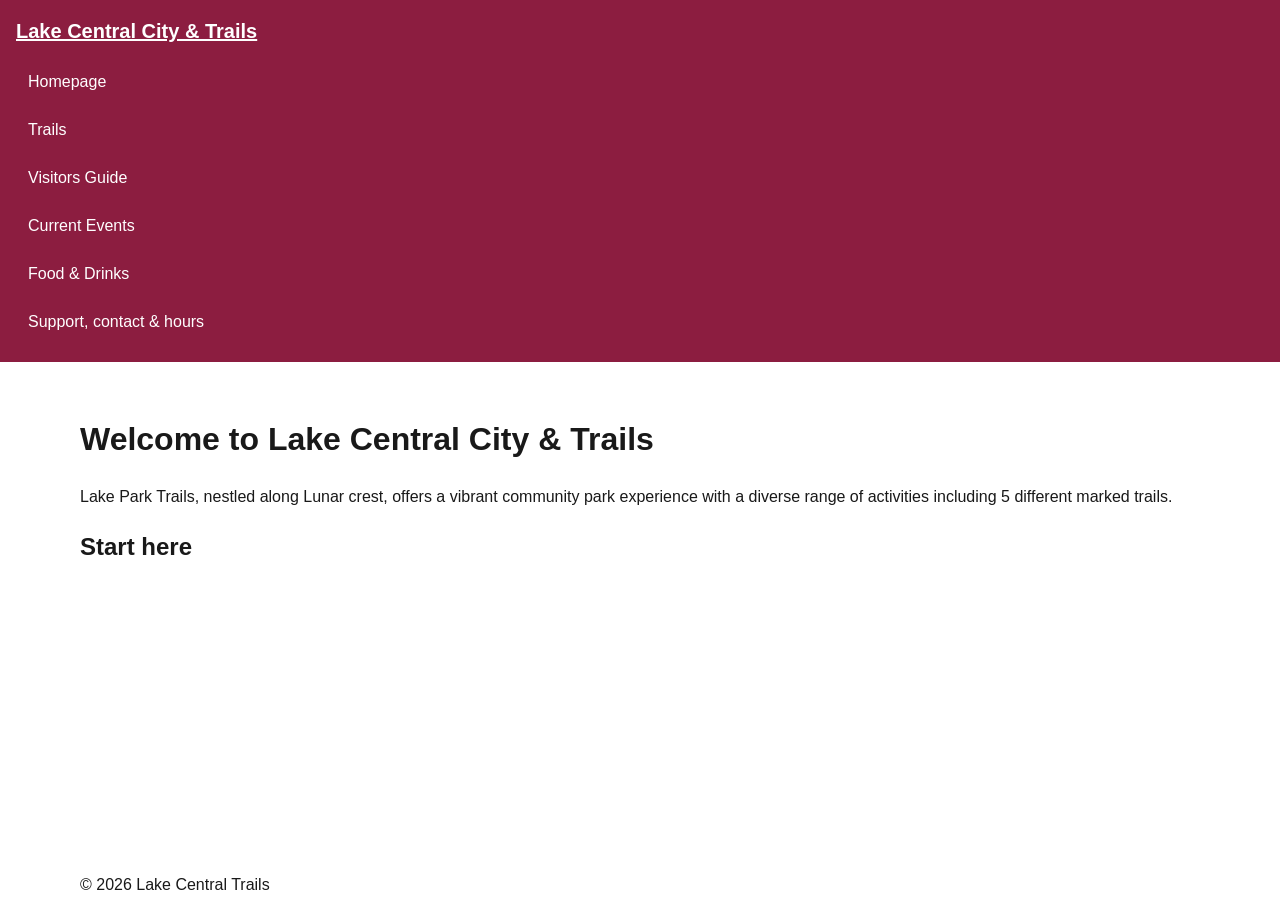
==== index.html @ 14dd02d7 "Updated index with nav links and heading" ====
<!doctype html>
<html lang="en"><head><meta charset="utf-8"><meta name="viewport" content="width=device-width,initial-scale=1"><title>Homepage | Lake Central Park & Trails</title><link rel="stylesheet" href="styles.css"><script src="navigation.js" defer></script></head><body>
<a class="skip-link" href="#main">Skip to main content</a>
<header class="site-header"><a class="brand" href="index.html">Lake Central City & Trails</a><nav aria-label="Primary navigation"><button class="menu-button" type="button" aria-controls="primary-nav" aria-expanded="false" hidden>Menu</button><ul class="nav-list" id="primary-nav">
<li><a href="index.html" aria-current="page">Homepage</a></li>
<li><a href="visit.html#trails">Trails </a></li>
<li><a href="visit.html">Visitors Guide</a></li>
<li><a href="index.html#events">Current Events</a></li>
<li><a href="support.html#Restaurants">Food & Drinks</a></li>
<li><a href="support.html">Support, contact & hours</a></li>
<!-- TODO: add 2-4 purposeful destinations. --></ul></nav></header>
<main id="main">
<h1>Welcome to Lake Central City & Trails</h1>
<p>Lake Park Trails, nestled along Lunar crest, offers a vibrant community park experience with a diverse range of activities including 5 different marked trails.</p>
<h2>Start here</h2>




</main>
<footer><p>&copy; 2026 Lake Central Trails</p></footer>
</body></html>
---- styles.css ----
:root { --brand:#8c1d40; --accent:#ffc627; --ink:#191919; --paper:#fff; --surface:#f1f1f1; --max:70rem; --space:1rem; }
* { box-sizing:border-box; }
body { margin:0; color:var(--ink); background:var(--paper); font:1rem/1.5 Arial,sans-serif; }
.skip-link { position:absolute; left:.5rem; top:-6rem; z-index:20; background:var(--paper); color:var(--ink); padding:.75rem; }
.skip-link:focus { top:.5rem; }
.site-header { background:var(--brand); color:var(--paper); padding:var(--space); }
.brand { color:inherit; font-size:1.25rem; font-weight:700; }
.menu-button { /* TODO: native button appearance, focus, and comfortable target. */ }
.nav-list { list-style:none; margin:.75rem 0 0; padding:0; /* TODO: narrow layout. */ }
.nav-list a { display:block; color:var(--paper); padding:.75rem; text-decoration:none; }
/* TODO: hover, focus-visible, active, and aria-current styles. */
/* TODO: hide only the enhanced, collapsed narrow list. */
main, footer { width:min(100% - 2rem,var(--max)); margin-inline:auto; }
main { min-height:55vh; padding-block:2rem; }
/* TODO: add the relative-unit breakpoint justified in navigation-plan.html. */
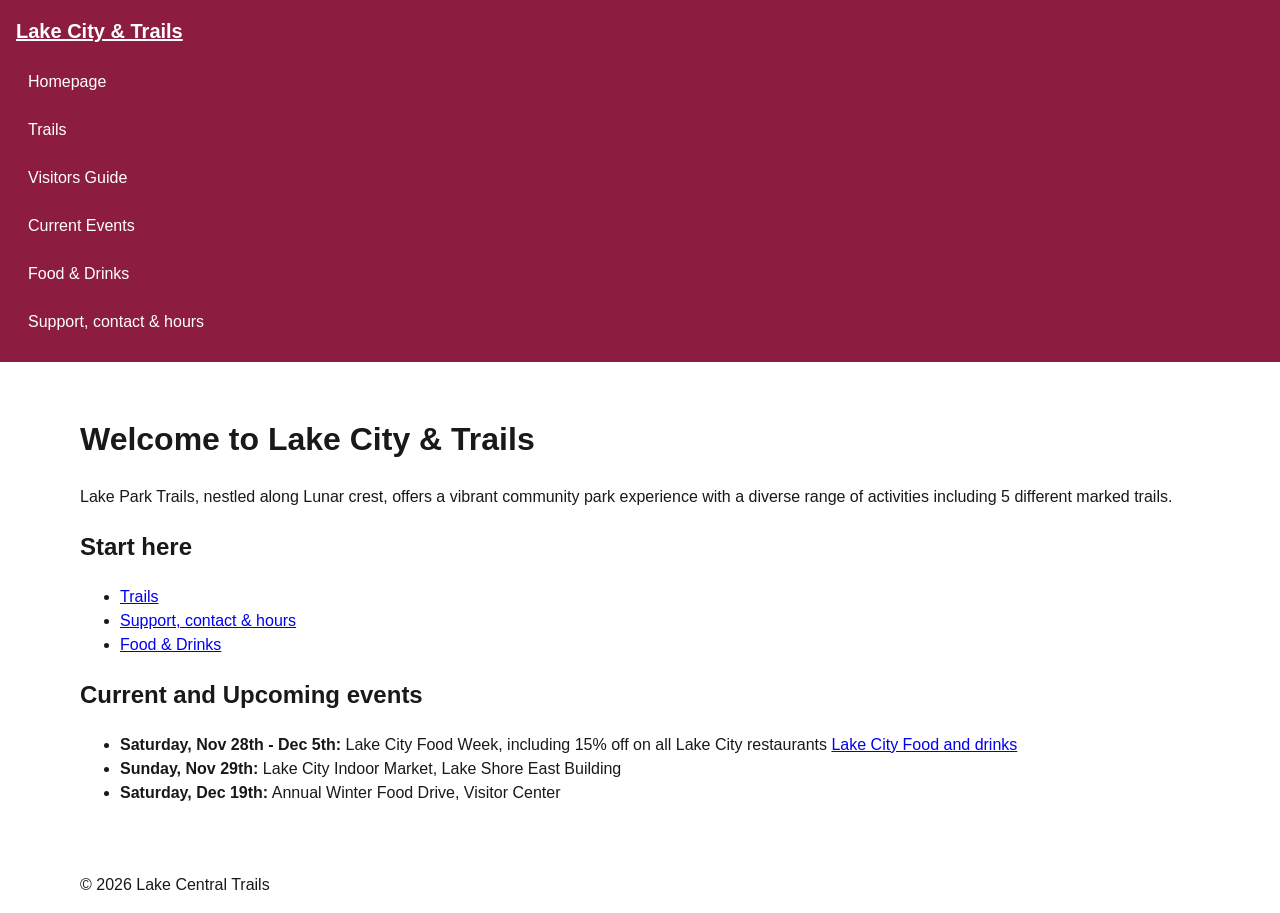
==== commit 8760ff8d: "finished the index and worked on support" ====
--- a/index.html
+++ b/index.html
@@ -1,7 +1,7 @@
 <!doctype html>
-<html lang="en"><head><meta charset="utf-8"><meta name="viewport" content="width=device-width,initial-scale=1"><title>Homepage | Lake Central Park & Trails</title><link rel="stylesheet" href="styles.css"><script src="navigation.js" defer></script></head><body>
+<html lang="en"><head><meta charset="utf-8"><meta name="viewport" content="width=device-width,initial-scale=1"><title>Homepage | Lake City & Trails</title><link rel="stylesheet" href="styles.css"><script src="navigation.js" defer></script></head><body>
 <a class="skip-link" href="#main">Skip to main content</a>
-<header class="site-header"><a class="brand" href="index.html">Lake Central City & Trails</a><nav aria-label="Primary navigation"><button class="menu-button" type="button" aria-controls="primary-nav" aria-expanded="false" hidden>Menu</button><ul class="nav-list" id="primary-nav">
+<header class="site-header"><a class="brand" href="index.html">Lake City & Trails</a><nav aria-label="Primary navigation"><button class="menu-button" type="button" aria-controls="primary-nav" aria-expanded="false" hidden>Menu</button><ul class="nav-list" id="primary-nav">
 <li><a href="index.html" aria-current="page">Homepage</a></li>
 <li><a href="visit.html#trails">Trails </a></li>
 <li><a href="visit.html">Visitors Guide</a></li>
@@ -10,9 +10,22 @@
 <li><a href="support.html">Support, contact & hours</a></li>
 <!-- TODO: add 2-4 purposeful destinations. --></ul></nav></header>
 <main id="main">
-<h1>Welcome to Lake Central City & Trails</h1>
+<h1>Welcome to Lake City & Trails</h1>
 <p>Lake Park Trails, nestled along Lunar crest, offers a vibrant community park experience with a diverse range of activities including 5 different marked trails.</p>
 <h2>Start here</h2>
+<ul>
+    <li><a href="visit.html#trails">Trails </a></li>
+    <li><a href="support.html">Support, contact & hours</a></li>
+    <li><a href="support.html#Restaurants">Food & Drinks</a></li>
+</ul>
+<selection id="events" class="page-selection">
+<h2>Current and Upcoming events</h2>
+<ul>
+    <li><strong>Saturday, Nov 28th - Dec 5th:</strong> Lake City Food Week, including 15% off on all Lake City restaurants <a href="support.html#Restaurants">Lake City Food and drinks</a></li>
+    <li><strong>Sunday, Nov 29th: </strong> Lake City Indoor Market, Lake Shore East Building</li>
+    <li><strong>Saturday, Dec 19th:</strong> Annual Winter Food Drive, Visitor Center</li>
+</ul>
+</selection>
 
 
 
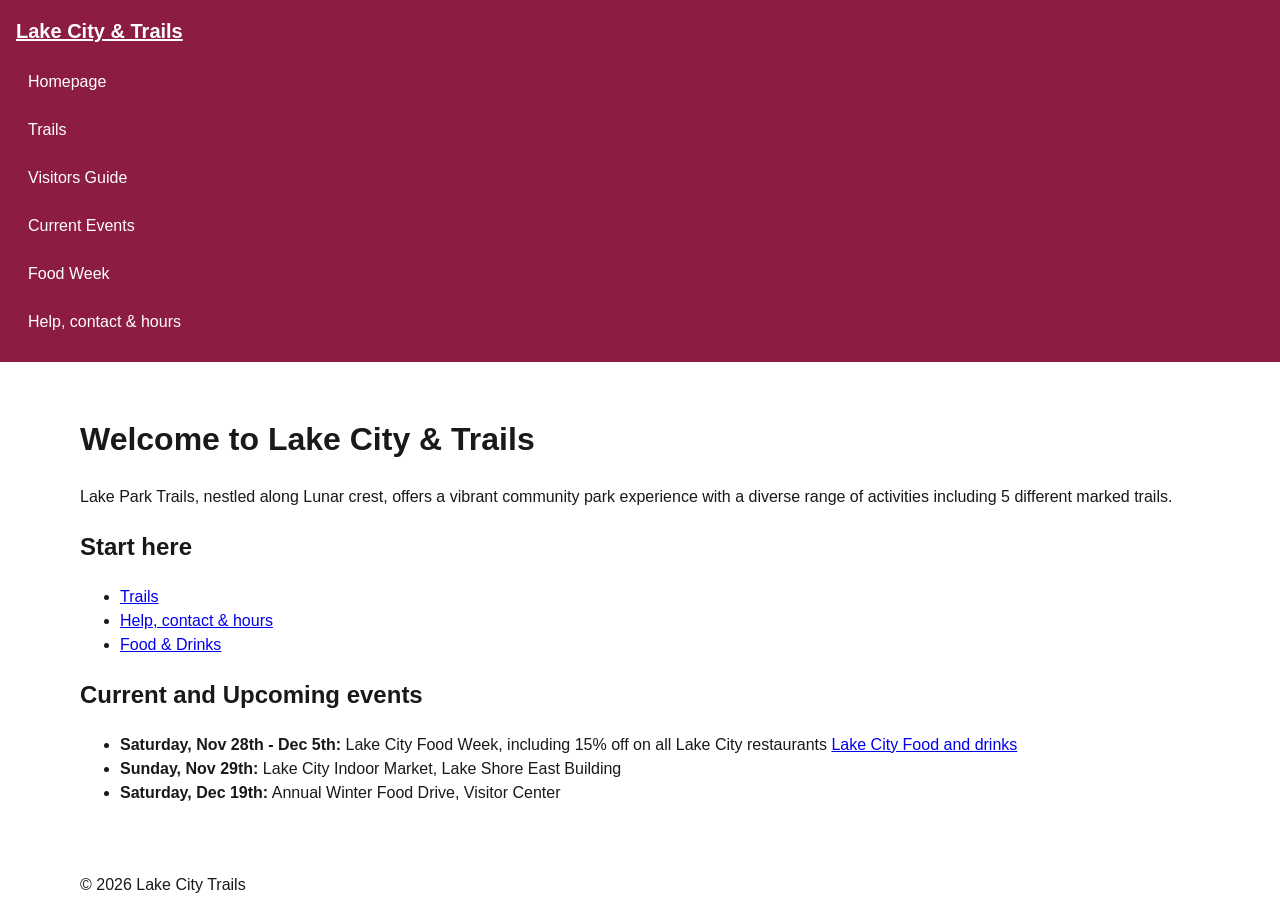
==== commit dc93bdf6: "Worked on visit and support" ====
--- a/index.html
+++ b/index.html
@@ -6,8 +6,8 @@
 <li><a href="visit.html#trails">Trails </a></li>
 <li><a href="visit.html">Visitors Guide</a></li>
 <li><a href="index.html#events">Current Events</a></li>
-<li><a href="support.html#Restaurants">Food & Drinks</a></li>
-<li><a href="support.html">Support, contact & hours</a></li>
+<li><a href="visit.html#food-week">Food Week</a></li>
+<li><a href="support.html">Help, contact & hours</a></li>
 <!-- TODO: add 2-4 purposeful destinations. --></ul></nav></header>
 <main id="main">
 <h1>Welcome to Lake City & Trails</h1>
@@ -15,21 +15,17 @@
 <h2>Start here</h2>
 <ul>
     <li><a href="visit.html#trails">Trails </a></li>
-    <li><a href="support.html">Support, contact & hours</a></li>
-    <li><a href="support.html#Restaurants">Food & Drinks</a></li>
+    <li><a href="support.html">Help, contact & hours</a></li>
+    <li><a href="visit.html#restaurants">Food & Drinks</a></li>
 </ul>
 <selection id="events" class="page-selection">
 <h2>Current and Upcoming events</h2>
 <ul>
-    <li><strong>Saturday, Nov 28th - Dec 5th:</strong> Lake City Food Week, including 15% off on all Lake City restaurants <a href="support.html#Restaurants">Lake City Food and drinks</a></li>
+    <li><strong>Saturday, Nov 28th - Dec 5th:</strong> Lake City Food Week, including 15% off on all Lake City restaurants <a href="visit.html#Restaurants">Lake City Food and drinks</a></li>
     <li><strong>Sunday, Nov 29th: </strong> Lake City Indoor Market, Lake Shore East Building</li>
     <li><strong>Saturday, Dec 19th:</strong> Annual Winter Food Drive, Visitor Center</li>
 </ul>
 </selection>
-
-
-
-
 </main>
-<footer><p>&copy; 2026 Lake Central Trails</p></footer>
+<footer><p>&copy; 2026 Lake City Trails</p></footer>
 </body></html>
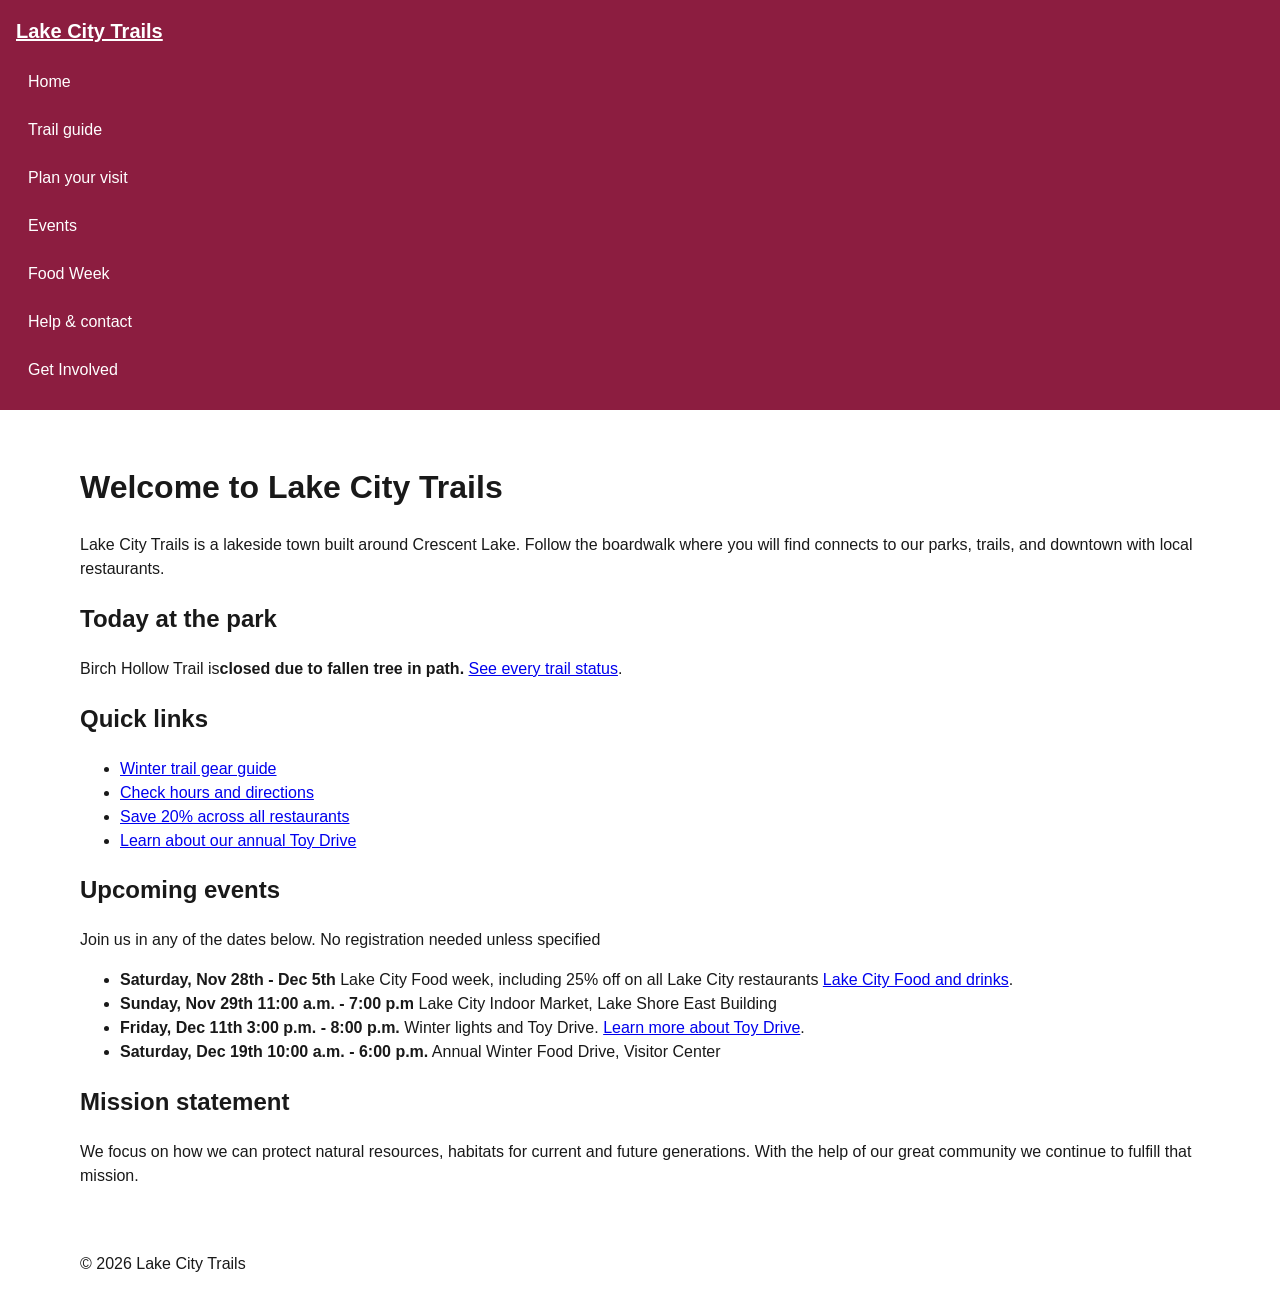
==== commit 065d8499: "Went back and fixed grammer and added more detail" ====
--- a/index.html
+++ b/index.html
@@ -1,31 +1,49 @@
 <!doctype html>
-<html lang="en"><head><meta charset="utf-8"><meta name="viewport" content="width=device-width,initial-scale=1"><title>Homepage | Lake City & Trails</title><link rel="stylesheet" href="styles.css"><script src="navigation.js" defer></script></head><body>
+<html lang="en"><head><meta charset="utf-8"><meta name="viewport" content="width=device-width,initial-scale=1"><title>Homepage | Lake City Trails</title><link rel="stylesheet" href="styles.css"><script src="navigation.js" defer></script></head><body>
 <a class="skip-link" href="#main">Skip to main content</a>
-<header class="site-header"><a class="brand" href="index.html">Lake City & Trails</a><nav aria-label="Primary navigation"><button class="menu-button" type="button" aria-controls="primary-nav" aria-expanded="false" hidden>Menu</button><ul class="nav-list" id="primary-nav">
-<li><a href="index.html" aria-current="page">Homepage</a></li>
-<li><a href="visit.html#trails">Trails </a></li>
-<li><a href="visit.html">Visitors Guide</a></li>
-<li><a href="index.html#events">Current Events</a></li>
+<header class="site-header"><a class="brand" href="index.html">Lake City Trails</a><nav aria-label="Primary navigation"><button class="menu-button" type="button" aria-controls="primary-nav" aria-expanded="false" hidden>Menu</button><ul class="nav-list" id="primary-nav">
+<li><a href="index.html" aria-current="page">Home</a></li>
+<li><a href="visit.html#trails">Trail guide</a></li>
+<li><a href="visit.html">Plan your visit</a></li>
+<li><a href="index.html#events">Events</a></li>
 <li><a href="visit.html#food-week">Food Week</a></li>
-<li><a href="support.html">Help, contact & hours</a></li>
-<!-- TODO: add 2-4 purposeful destinations. --></ul></nav></header>
+<li><a href="support.html">Help & contact</a></li>
+<li><a href="support.html#volunteer">Get Involved</a></li>
+</ul></nav></header>
 <main id="main">
-<h1>Welcome to Lake City & Trails</h1>
-<p>Lake Park Trails, nestled along Lunar crest, offers a vibrant community park experience with a diverse range of activities including 5 different marked trails.</p>
-<h2>Start here</h2>
-<ul>
-    <li><a href="visit.html#trails">Trails </a></li>
-    <li><a href="support.html">Help, contact & hours</a></li>
-    <li><a href="visit.html#restaurants">Food & Drinks</a></li>
+<h1>Welcome to Lake City Trails</h1>
+<p>Lake City Trails is a lakeside town built around Crescent Lake. Follow the boardwalk where you will find connects to our parks, trails, and downtown with local restaurants.</p>
+<section class="news" aria-labelledby="news-heading">
+<h2 id="news-heading">Today at the park</h2>
+<p>Birch Hollow Trail is<strong>closed due to fallen tree in path.</strong> <a href="visit.html#trails">See every trail status</a>.</p>
+</section>
+
+<section class="page-section" aria-labelledby="quick-heading">
+<h2 id="quick-heading">Quick links</h2>
+<ul class="task-links">
+    <li><a href="visit.html#bring">Winter trail gear guide</a></li>
+    <li><a href="visit.html#hours">Check hours and directions</a></li>
+    <li><a href="visit.html#food-week">Save 20% across all restaurants</a></li>
+    <li><a href="support.html#volunteer">Learn about our annual Toy Drive</a></li>
+    
 </ul>
-<selection id="events" class="page-selection">
-<h2>Current and Upcoming events</h2>
-<ul>
-    <li><strong>Saturday, Nov 28th - Dec 5th:</strong> Lake City Food Week, including 15% off on all Lake City restaurants <a href="visit.html#Restaurants">Lake City Food and drinks</a></li>
-    <li><strong>Sunday, Nov 29th: </strong> Lake City Indoor Market, Lake Shore East Building</li>
-    <li><strong>Saturday, Dec 19th:</strong> Annual Winter Food Drive, Visitor Center</li>
+</section>
+<section id="events" class="page-section">
+<h2>Upcoming events</h2>
+<p>Join us in any of the dates below. No registration needed unless specified</p>
+<ul class="event-list">
+    <li><strong><time datetime="2026-12-07">Saturday, Nov 28th - Dec 5th</time></strong> Lake City Food week, including 25% off on all Lake City restaurants <a href="visit.html#food-week">Lake City Food and drinks</a>.</li>
+    <li><strong><time datetime="2026-11-29T11:00">Sunday, Nov 29th 11:00 a.m. - 7:00 p.m</time></strong> Lake City Indoor Market, Lake Shore East Building</li>
+    <li><strong><time datetime="2026-12-11T3:00" >Friday, Dec 11th 3:00 p.m. - 8:00 p.m.</time></strong> Winter lights and Toy Drive. <a href="support.html#volunteer">Learn more about Toy Drive</a>. </li>
+    <li><strong><time datetime="2026-12-19T10:00" >Saturday, Dec 19th 10:00 a.m. - 6:00 p.m.</time></strong> Annual Winter Food Drive, Visitor Center</li>
 </ul>
-</selection>
+</section>
+
+<section id= "mission" class="page-section">
+    <h2>Mission statement</h2>
+    <p>We focus on how we can protect natural resources, habitats for current and future generations. With the help of our great community we continue to fulfill that mission.</p>
+</section>
 </main>
 <footer><p>&copy; 2026 Lake City Trails</p></footer>
-</body></html>
+</body>
+</html>
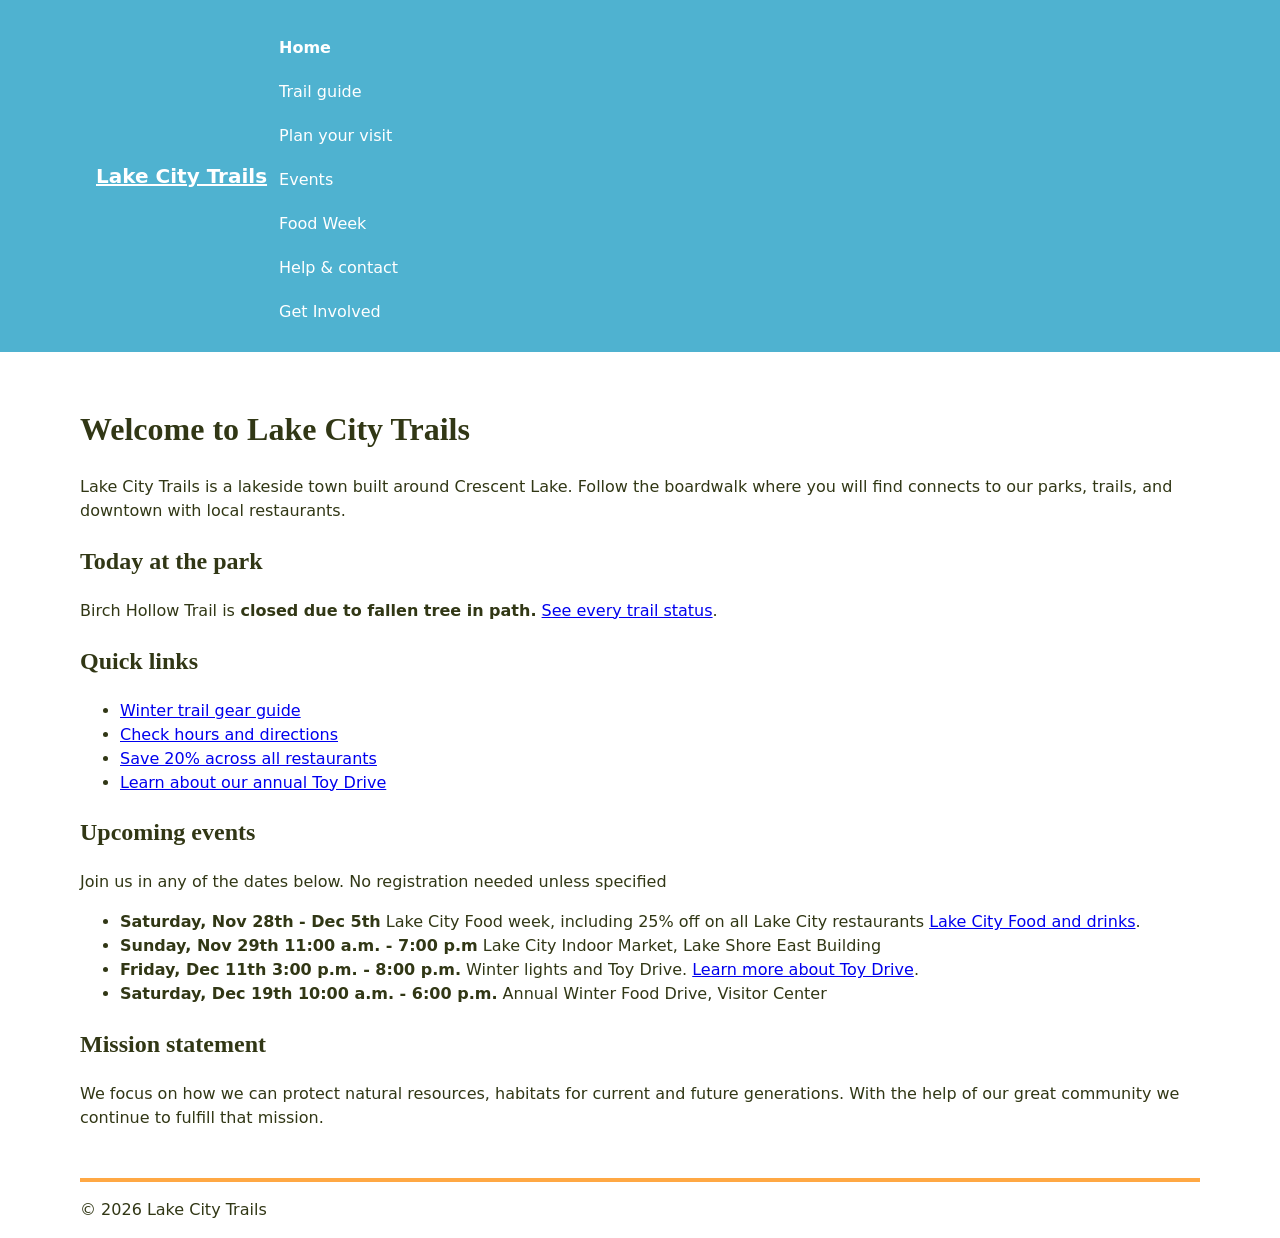
==== commit 8b2de6ec: "Built menu buttons inside css" ====
--- a/index.html
+++ b/index.html
@@ -1,7 +1,7 @@
 <!doctype html>
 <html lang="en"><head><meta charset="utf-8"><meta name="viewport" content="width=device-width,initial-scale=1"><title>Homepage | Lake City Trails</title><link rel="stylesheet" href="styles.css"><script src="navigation.js" defer></script></head><body>
 <a class="skip-link" href="#main">Skip to main content</a>
-<header class="site-header"><a class="brand" href="index.html">Lake City Trails</a><nav aria-label="Primary navigation"><button class="menu-button" type="button" aria-controls="primary-nav" aria-expanded="false" hidden>Menu</button><ul class="nav-list" id="primary-nav">
+<header class="site-header"><div class= "wrapper"><a class="brand" href="index.html">Lake City Trails</a><nav aria-label="Primary navigation"><button class="menu-button" type="button" aria-controls="primary-nav" aria-expanded="false" hidden>Menu</button><ul class="nav-list" id="primary-nav">
 <li><a href="index.html" aria-current="page">Home</a></li>
 <li><a href="visit.html#trails">Trail guide</a></li>
 <li><a href="visit.html">Plan your visit</a></li>
@@ -9,13 +9,13 @@
 <li><a href="visit.html#food-week">Food Week</a></li>
 <li><a href="support.html">Help & contact</a></li>
 <li><a href="support.html#volunteer">Get Involved</a></li>
-</ul></nav></header>
+</ul></nav></div></header>
 <main id="main">
 <h1>Welcome to Lake City Trails</h1>
 <p>Lake City Trails is a lakeside town built around Crescent Lake. Follow the boardwalk where you will find connects to our parks, trails, and downtown with local restaurants.</p>
 <section class="news" aria-labelledby="news-heading">
 <h2 id="news-heading">Today at the park</h2>
-<p>Birch Hollow Trail is<strong>closed due to fallen tree in path.</strong> <a href="visit.html#trails">See every trail status</a>.</p>
+<p>Birch Hollow Trail is<strong> closed due to fallen tree in path.</strong> <a href="visit.html#trails">See every trail status</a>.</p>
 </section>
 
 <section class="page-section" aria-labelledby="quick-heading">
--- a/styles.css
+++ b/styles.css
@@ -1,15 +1,99 @@
-:root { --brand:#8c1d40; --accent:#ffc627; --ink:#191919; --paper:#fff; --surface:#f1f1f1; --max:70rem; --space:1rem; }
+:root {
+--brand:#4fb2d0; 
+--accent:#ffa844; 
+--ink:#313715; 
+--paper:#fff; 
+--surface:#ddd8c4; 
+--max:70rem; 
+--space:1rem;
+--radius: .5rem;
+ }
 * { box-sizing:border-box; }
-body { margin:0; color:var(--ink); background:var(--paper); font:1rem/1.5 Arial,sans-serif; }
-.skip-link { position:absolute; left:.5rem; top:-6rem; z-index:20; background:var(--paper); color:var(--ink); padding:.75rem; }
+[hidden] {display: none !important;}
+
+html{scroll-behavior:smooth;}
+@media(prefers-reduced-motion: reduce){
+    html{scroll-behavior: auto;}
+}
+body { margin:0; color:var(--ink); background:var(--paper); font-family: system-ui, -apple-system, "Segoe UI", Roboto; line-height: 1.5;}
+h1, h2, h3 {
+    font-family:"Times New Roman", serif; Georgia
+}
+.skip-link { position:absolute; left:.5rem; top:-5rem; z-index:20; background:var(--paper); color:var(--ink); padding:.75rem; }
 .skip-link:focus { top:.5rem; }
-.site-header { background:var(--brand); color:var(--paper); padding:var(--space); }
+
+.site-header { background:var(--brand); color:var(--paper); padding:var(--space); border-bottom: .3 solid var(--accent);}
+.wrapper {
+    display:grid;
+    max-width: 70rem;
+    margin: 0 auto;
+    padding: 0 1rem;
+    line-height: 1;
+    text-align:eft;
+}
 .brand { color:inherit; font-size:1.25rem; font-weight:700; }
-.menu-button { /* TODO: native button appearance, focus, and comfortable target. */ }
-.nav-list { list-style:none; margin:.75rem 0 0; padding:0; /* TODO: narrow layout. */ }
-.nav-list a { display:block; color:var(--paper); padding:.75rem; text-decoration:none; }
+.menu-button { 
+ display:block; 
+ width:100%;
+ text-align: left;
+ min-height: 2.75rem;
+ margin-top:0.5rem;
+ padding:0.5rem 1rem;
+ color: var(--ink);
+ background: var(--accent);
+ border:none;
+ border-radius: 0.45rem;
+ cursor: pointer;
+}
+
+    /* TODO: native button appearance, focus, and comfortable target. */ 
+.menu-button:hover { background:var(--paper);}
+.menu-button:focus-visible { outline: .2rem solid var(--paper); outline-offset: .2rem;
+.menu-button[aria-expanded="true"] {background: var(--surface);
+
+}
+}
+.nav-list { list-style: none; margin:.75rem 0 0; padding:0; /* TODO: narrow layout. */ }
+.nav-list a { display:block; min-height: 2.75rem; color:var(--paper); padding:.75rem; text-decoration:none; overflow-wrap: anywhere;
+}
+.nav-list a:hover {text-decoration: underline; background: var(--surface) }
+.nav-list a:active { background: var(--accent)}
+.nav-list a[aria-current="page"] { font-weight:700;
+
+}
 /* TODO: hover, focus-visible, active, and aria-current styles. */
 /* TODO: hide only the enhanced, collapsed narrow list. */
+
 main, footer { width:min(100% - 2rem,var(--max)); margin-inline:auto; }
 main { min-height:55vh; padding-block:2rem; }
-/* TODO: add the relative-unit breakpoint justified in navigation-plan.html. */
+main a {}
+/* TODO: add the relative-unit breakpoint justified in navigtion-plan.html. */
+.promo{
+    background: var(--surface); border-left: .3rem solid var(--brand); padding:1rem; border-radius: var(--radius);
+}
+.card-grid {
+    list-style: none;
+    padding: 0;
+    display:grid;
+    gap: 1rem;
+    grid-template-columns: repeat(auto-fit, minmax(15rem, 1fr));
+}
+.card {
+    border: 1px solid ##84b59f;
+    border-radius:var(--radius);
+    padding: 1rem;
+    background: var(--paper);
+}
+footer { border-top: .25rem solid var(--accent);}
+@media(min-width: 66em) {
+.wrapper{
+    display:flex;
+    align-items: center;
+}
+.menu-button {
+    display:none;}
+    .nav-list[data-state="closed"] {
+        display: flex;
+        flex-wrap: wrap;
+}
+}
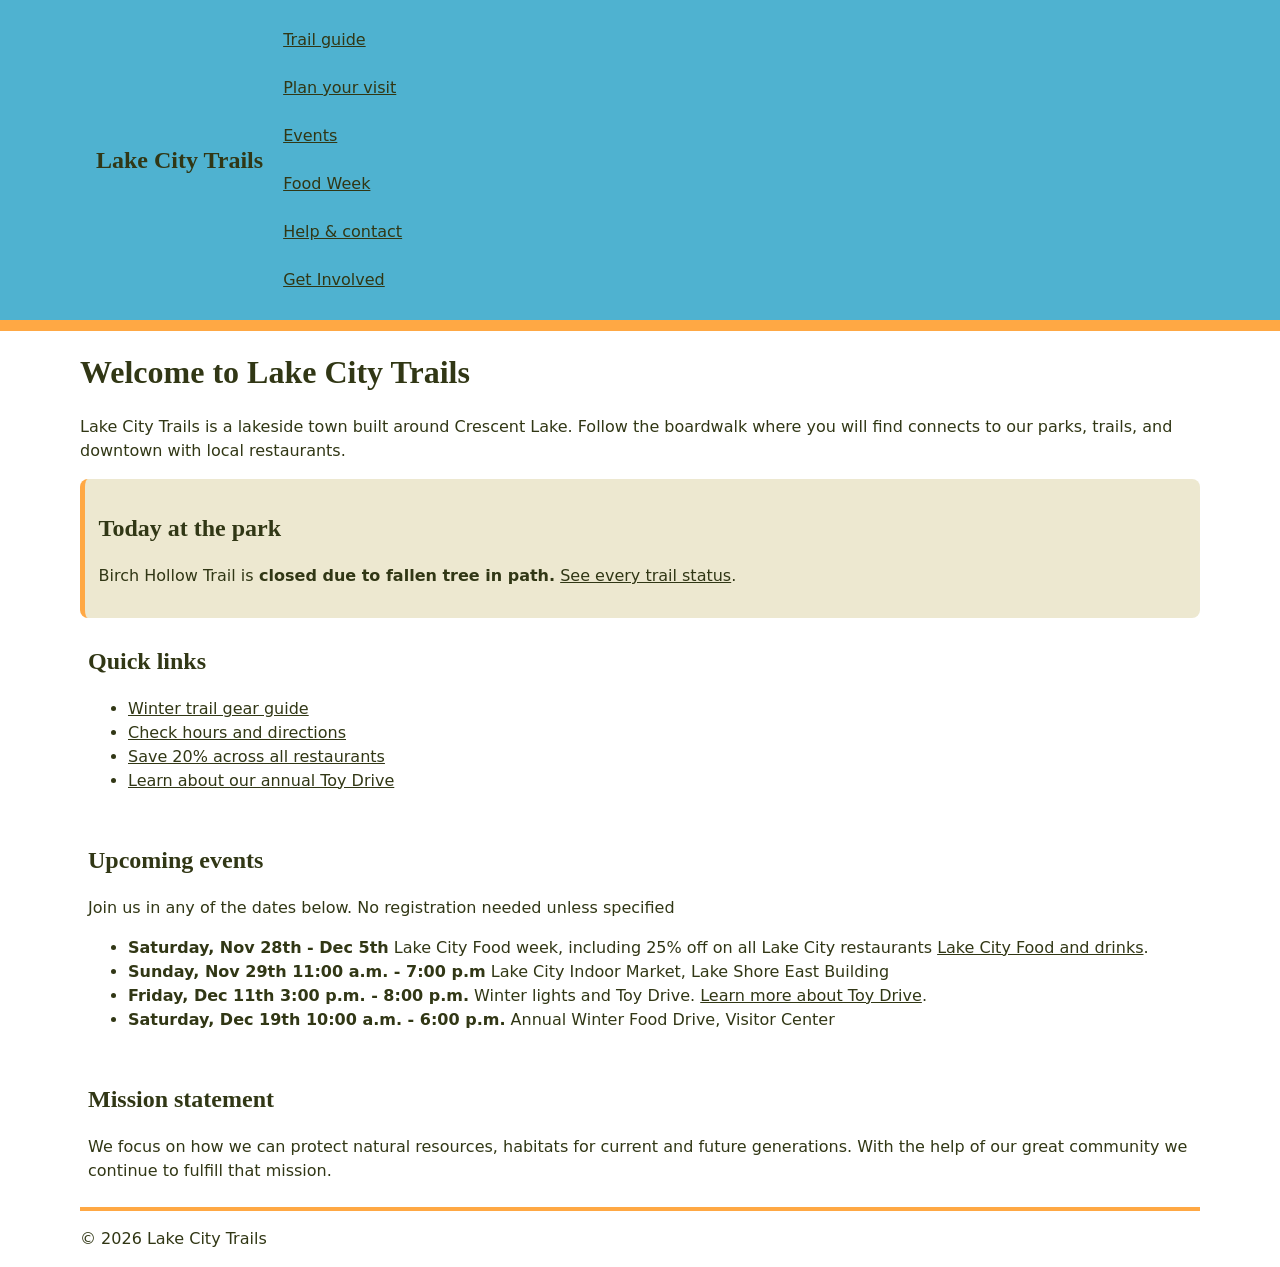
==== commit 83e324ce: "Added card and updated it. In the process of trying to add email to front" ====
--- a/index.html
+++ b/index.html
@@ -2,7 +2,6 @@
 <html lang="en"><head><meta charset="utf-8"><meta name="viewport" content="width=device-width,initial-scale=1"><title>Homepage | Lake City Trails</title><link rel="stylesheet" href="styles.css"><script src="navigation.js" defer></script></head><body>
 <a class="skip-link" href="#main">Skip to main content</a>
 <header class="site-header"><div class= "wrapper"><a class="brand" href="index.html">Lake City Trails</a><nav aria-label="Primary navigation"><button class="menu-button" type="button" aria-controls="primary-nav" aria-expanded="false" hidden>Menu</button><ul class="nav-list" id="primary-nav">
-<li><a href="index.html" aria-current="page">Home</a></li>
 <li><a href="visit.html#trails">Trail guide</a></li>
 <li><a href="visit.html">Plan your visit</a></li>
 <li><a href="index.html#events">Events</a></li>
@@ -25,7 +24,6 @@
     <li><a href="visit.html#hours">Check hours and directions</a></li>
     <li><a href="visit.html#food-week">Save 20% across all restaurants</a></li>
     <li><a href="support.html#volunteer">Learn about our annual Toy Drive</a></li>
-    
 </ul>
 </section>
 <section id="events" class="page-section">
--- a/styles.css
+++ b/styles.css
@@ -3,10 +3,12 @@
 --accent:#ffa844; 
 --ink:#313715; 
 --paper:#fff; 
---surface:#ddd8c4; 
+--surface:#ede8d0;
 --max:70rem; 
 --space:1rem;
 --radius: .5rem;
+--target: 2.5
+
  }
 * { box-sizing:border-box; }
 [hidden] {display: none !important;}
@@ -15,28 +17,82 @@
 @media(prefers-reduced-motion: reduce){
     html{scroll-behavior: auto;}
 }
-body { margin:0; color:var(--ink); background:var(--paper); font-family: system-ui, -apple-system, "Segoe UI", Roboto; line-height: 1.5;}
+body { 
+margin:0;
+color:var(--ink);
+background:var(--paper); 
+font-family: system-ui, -apple-system, "Segoe UI", Roboto; line-height: 1.5;
+line-height: 1.5;
+}
+h1{
+    font-size: clamp(1.75rem, 1.2rem + 2vw);
+
+}
 h1, h2, h3 {
-    font-family:"Times New Roman", serif; Georgia
-}
-.skip-link { position:absolute; left:.5rem; top:-5rem; z-index:20; background:var(--paper); color:var(--ink); padding:.75rem; }
-.skip-link:focus { top:.5rem; }
-
-.site-header { background:var(--brand); color:var(--paper); padding:var(--space); border-bottom: .3 solid var(--accent);}
+font-family: serif;
+line-height: 1.3;
+}
+
+.skip-link { 
+position:absolute;
+left:.5rem; 
+top:-5rem; 
+z-index:20; 
+background:var(--paper); 
+color:var(--ink); 
+border-radius: var(--radius);
+}
+
+.skip-link:focus { top:.5rem; outline: .25rem solid var(--ink) }
+
+.contact-bar{
+background: var(--ink);}
+
+.contact-bar .quick-heading {
+display: flex;
+justify-content: flex-end;
+margin: 0;
+}
+.contact-bar a{
+    display: flex;
+    align-items: center;
+    min-height: var(--target);
+    color:var(--paper);
+    text-decoration:none;
+}
+.contact-bar a:hover {
+    color:var(--accent);
+    text-decoration:underline;
+}
+.contact-bar a:focus-visible {
+    outline: .2rem solid var(--accent);
+}
+
+.site-header { 
+background:var(--brand);
+color:var(--ink); 
+border-bottom:.7rem solid var(--accent);
+}
 .wrapper {
-    display:grid;
-    max-width: 70rem;
-    margin: 0 auto;
-    padding: 0 1rem;
-    line-height: 1;
-    text-align:eft;
-}
-.brand { color:inherit; font-size:1.25rem; font-weight:700; }
+display:grid;
+gap: .5rem;
+max-width: var(--max);
+margin-inline: auto;
+padding:1rem;
+}
+.brand { 
+color:inherit;    
+font-family: serif, "Times New Roman";
+font-size:1.5rem; 
+font-weight:700;
+text-decoration: none;
+ }
+
 .menu-button { 
  display:block; 
  width:100%;
  text-align: left;
- min-height: 2.75rem;
+ min-height: var(--target);
  margin-top:0.5rem;
  padding:0.5rem 1rem;
  color: var(--ink);
@@ -48,30 +104,81 @@
 
     /* TODO: native button appearance, focus, and comfortable target. */ 
 .menu-button:hover { background:var(--paper);}
-.menu-button:focus-visible { outline: .2rem solid var(--paper); outline-offset: .2rem;
-.menu-button[aria-expanded="true"] {background: var(--surface);
-
-}
-}
-.nav-list { list-style: none; margin:.75rem 0 0; padding:0; /* TODO: narrow layout. */ }
-.nav-list a { display:block; min-height: 2.75rem; color:var(--paper); padding:.75rem; text-decoration:none; overflow-wrap: anywhere;
-}
-.nav-list a:hover {text-decoration: underline; background: var(--surface) }
+.menu-button:focus-visible { outline: .2rem solid var(--ink); outline-offset: .2rem;
+.menu-button[aria-expanded="true"] {
+    background: var(--surface);
+
+}
+}
+.nav-list { 
+list-style: none;
+margin: 0;
+padding:0;  
+}
+
+.nav-list a { 
+display:block;
+min-height: 2.75rem; 
+color:var(--ink); 
+padding:.75rem; 
+overflow-wrap: anywhere;
+transition: margin-right 2s ease-in-out;
+}
+.nav-list a:hover {
+background: var(--surface);
+text-decoration: underline;
+}
 .nav-list a:active { background: var(--accent)}
 .nav-list a[aria-current="page"] { font-weight:700;
 
 }
-/* TODO: hover, focus-visible, active, and aria-current styles. */
-/* TODO: hide only the enhanced, collapsed narrow list. */
-
-main, footer { width:min(100% - 2rem,var(--max)); margin-inline:auto; }
-main { min-height:55vh; padding-block:2rem; }
-main a {}
-/* TODO: add the relative-unit breakpoint justified in navigtion-plan.html. */
+a:focus-visible, .menu-button:focus-visible{
+    outline: .25rem solid var(--ink);
+}
+.nav-list[data-state="closed"] {
+display:none;}
+
+.news{
+    background: var(--surface);
+    border-left: .35rem solid var(--accent);
+    padding:.85rem;
+    border-radius: var(--radius);
+    
+}
+
+main, footer {
+width:min(100% - 2rem,var(--max));
+margin-inline:auto; 
+}
+main a {
+color: var(--ink);
+}
+.page-section { scroll-margin-top:1rem;
+padding:.5rem;
+border-radius:var(--radius);
+}
+.page-section:target {
+    background:var(--surface);
+    outline:.6rem;
+
+}
+.trail-table {
+    width: 90%;
+    margin: 10px auto;
+    border-collapse: collapse;
+    font-size: .9rem;
+    border-top: 1px solid var(--ink);
+    border-bottom: 1px solid var(--ink);
+}
 .promo{
-    background: var(--surface); border-left: .3rem solid var(--brand); padding:1rem; border-radius: var(--radius);
+background: var(--surface);
+border-left: .3rem solid var(--brand);
+padding:1rem;
+border-radius: var(--radius);
+
 }
 .card-grid {
+    gap: 1rem;
     list-style: none;
     padding: 0;
     display:grid;
@@ -79,21 +186,39 @@
     grid-template-columns: repeat(auto-fit, minmax(15rem, 1fr));
 }
 .card {
-    border: 1px solid ##84b59f;
+    display:grid;
+    border: 1px solid #fff;
     border-radius:var(--radius);
     padding: 1rem;
-    background: var(--paper);
-}
+    background: var(--surface);
+    border-left:.3rem solid var(--brand);
+    border-radius:var(--radius);
+    gap:1em;
+}
+.deal{
+    justify-self:start;
+    background:var(--accent);
+}
+.card h3, .card p{
+    margin: 0; 
+}
+
 footer { border-top: .25rem solid var(--accent);}
 @media(min-width: 66em) {
 .wrapper{
     display:flex;
     align-items: center;
 }
+.nav-list a[aria-current="page"] {
+    border-left:none;
+    border-bottom: solid var(--ink);
+}
 .menu-button {
     display:none;}
     .nav-list[data-state="closed"] {
         display: flex;
         flex-wrap: wrap;
+        justify-content: flex-end;
+        margin: 0;
 }
 }
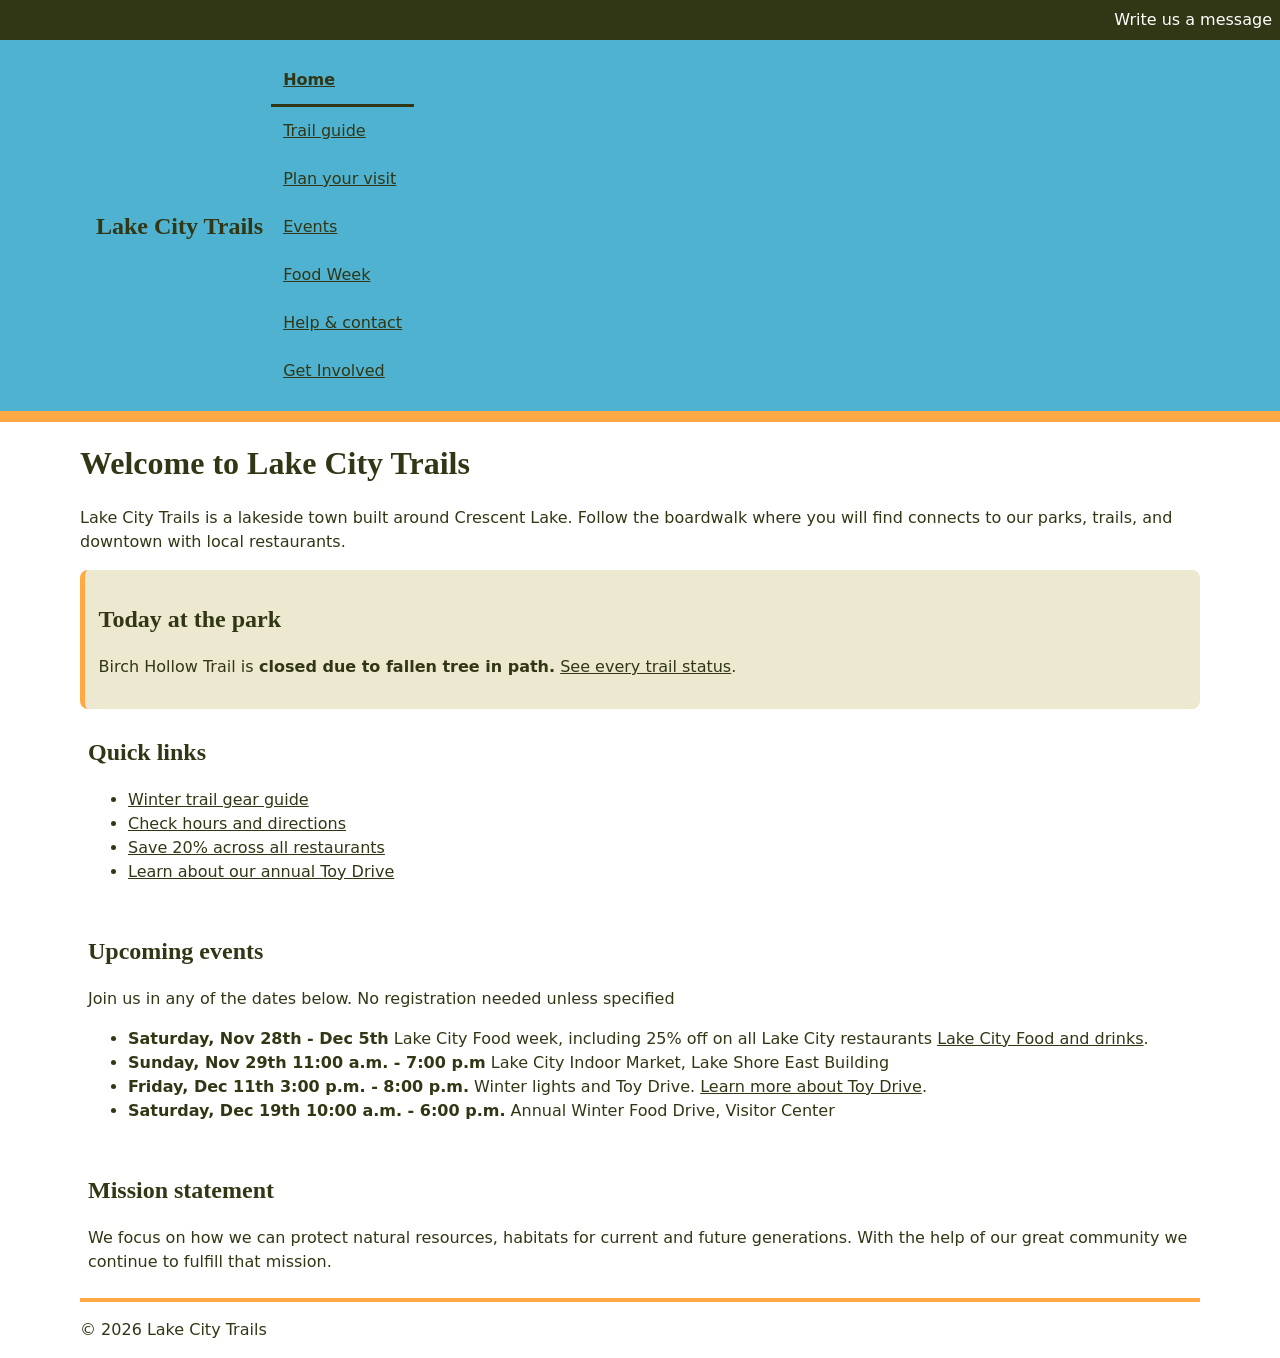
==== commit 4770a9f8: "Added in write us a message section at top." ====
--- a/index.html
+++ b/index.html
@@ -1,7 +1,10 @@
 <!doctype html>
 <html lang="en"><head><meta charset="utf-8"><meta name="viewport" content="width=device-width,initial-scale=1"><title>Homepage | Lake City Trails</title><link rel="stylesheet" href="styles.css"><script src="navigation.js" defer></script></head><body>
 <a class="skip-link" href="#main">Skip to main content</a>
-<header class="site-header"><div class= "wrapper"><a class="brand" href="index.html">Lake City Trails</a><nav aria-label="Primary navigation"><button class="menu-button" type="button" aria-controls="primary-nav" aria-expanded="false" hidden>Menu</button><ul class="nav-list" id="primary-nav">
+<header class="site-header">
+<div class="contact-bar"><a href="mailto:contact@lakecity.example">Write us a message</a></div>
+<div class= "wrapper"><a class="brand" href="index.html">Lake City Trails</a><nav aria-label="Primary navigation"><button class="menu-button" type="button" aria-controls="primary-nav" aria-expanded="false" hidden>Menu</button><ul class="nav-list" id="primary-nav">
+<li><a href="index.html" aria-current="page">Home</a></li>
 <li><a href="visit.html#trails">Trail guide</a></li>
 <li><a href="visit.html">Plan your visit</a></li>
 <li><a href="index.html#events">Events</a></li>
--- a/styles.css
+++ b/styles.css
@@ -46,13 +46,14 @@
 .skip-link:focus { top:.5rem; outline: .25rem solid var(--ink) }
 
 .contact-bar{
-background: var(--ink);}
-
-.contact-bar .quick-heading {
+background: var(--ink);
+text-align: right;
 display: flex;
 justify-content: flex-end;
 margin: 0;
-}
+padding: 0.5rem;
+}
+
 .contact-bar a{
     display: flex;
     align-items: center;
@@ -172,8 +173,9 @@
 }
 .promo{
 background: var(--surface);
-border-left: .3rem solid var(--brand);
+border: 1rem dashed var(--ink);
 padding:1rem;
+font-weight:bold;
 border-radius: var(--radius);
 
 }
@@ -187,11 +189,9 @@
 }
 .card {
     display:grid;
-    border: 1px solid #fff;
-    border-radius:var(--radius);
     padding: 1rem;
     background: var(--surface);
-    border-left:.3rem solid var(--brand);
+    border: .5rem dashed var(--ink);
     border-radius:var(--radius);
     gap:1em;
 }
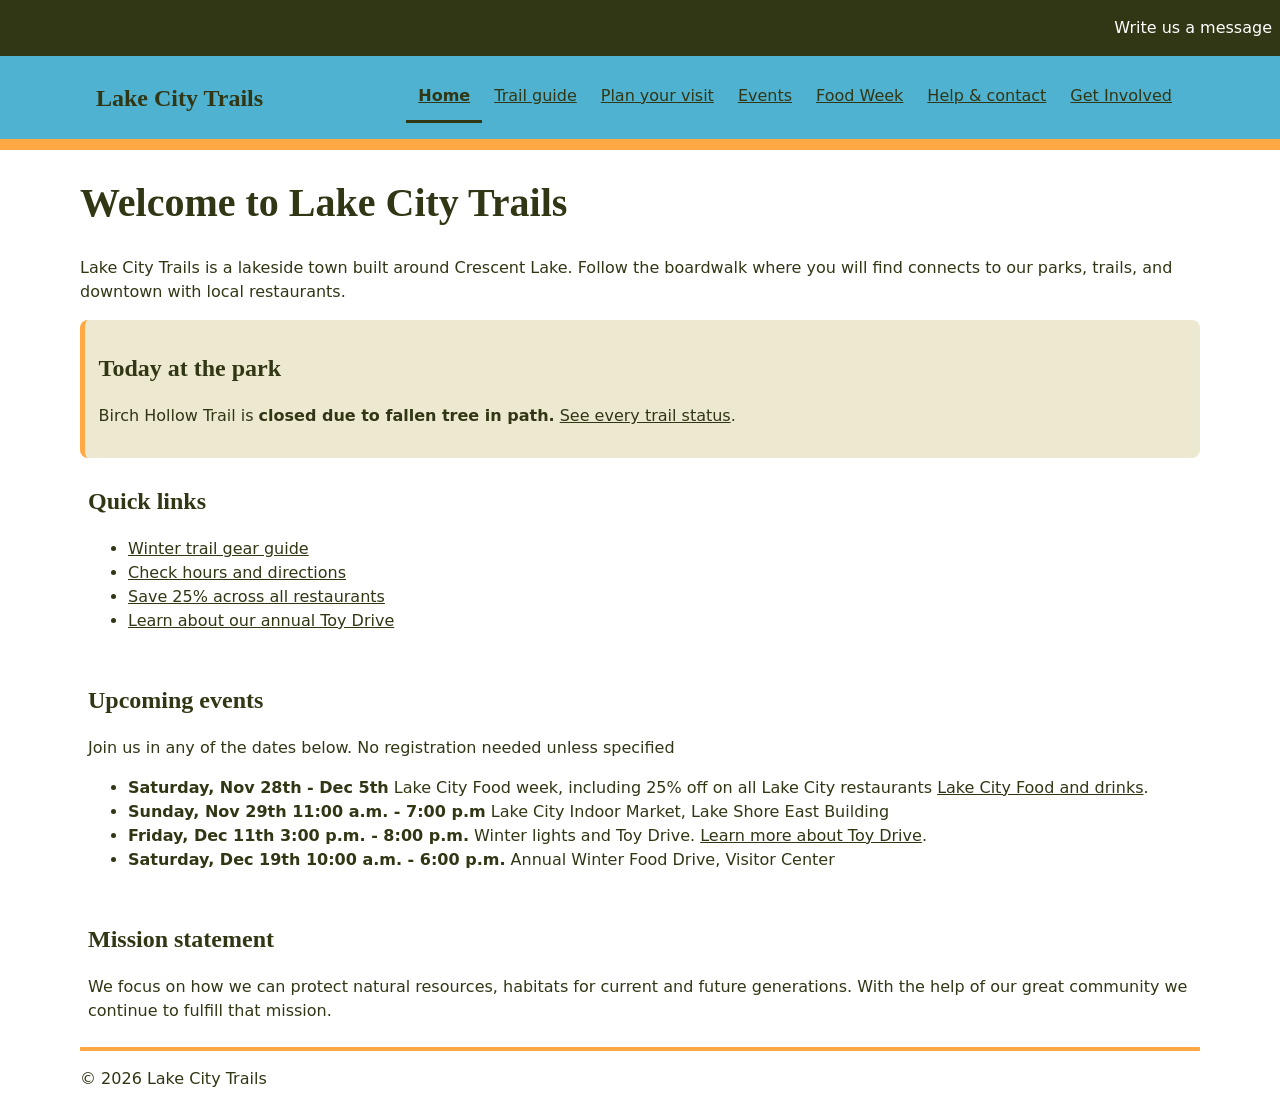
==== commit 49633bf0: "Finished Javascript section" ====
--- a/index.html
+++ b/index.html
@@ -17,7 +17,7 @@
 <p>Lake City Trails is a lakeside town built around Crescent Lake. Follow the boardwalk where you will find connects to our parks, trails, and downtown with local restaurants.</p>
 <section class="news" aria-labelledby="news-heading">
 <h2 id="news-heading">Today at the park</h2>
-<p>Birch Hollow Trail is<strong> closed due to fallen tree in path.</strong> <a href="visit.html#trails">See every trail status</a>.</p>
+<p>Birch Hollow Trail is <strong> closed due to fallen tree in path.</strong> <a href="visit.html#trails">See every trail status</a>.</p>
 </section>
 
 <section class="page-section" aria-labelledby="quick-heading">
@@ -25,7 +25,7 @@
 <ul class="task-links">
     <li><a href="visit.html#bring">Winter trail gear guide</a></li>
     <li><a href="visit.html#hours">Check hours and directions</a></li>
-    <li><a href="visit.html#food-week">Save 20% across all restaurants</a></li>
+    <li><a href="visit.html#food-week">Save 25% across all restaurants</a></li>
     <li><a href="support.html#volunteer">Learn about our annual Toy Drive</a></li>
 </ul>
 </section>
@@ -33,9 +33,9 @@
 <h2>Upcoming events</h2>
 <p>Join us in any of the dates below. No registration needed unless specified</p>
 <ul class="event-list">
-    <li><strong><time datetime="2026-12-07">Saturday, Nov 28th - Dec 5th</time></strong> Lake City Food week, including 25% off on all Lake City restaurants <a href="visit.html#food-week">Lake City Food and drinks</a>.</li>
+    <li><strong><time datetime="2026-11-28">Saturday, Nov 28th - Dec 5th</time></strong> Lake City Food week, including 25% off on all Lake City restaurants <a href="visit.html#food-week">Lake City Food and drinks</a>.</li>
     <li><strong><time datetime="2026-11-29T11:00">Sunday, Nov 29th 11:00 a.m. - 7:00 p.m</time></strong> Lake City Indoor Market, Lake Shore East Building</li>
-    <li><strong><time datetime="2026-12-11T3:00" >Friday, Dec 11th 3:00 p.m. - 8:00 p.m.</time></strong> Winter lights and Toy Drive. <a href="support.html#volunteer">Learn more about Toy Drive</a>. </li>
+    <li><strong><time datetime="2026-12-11T15:00" >Friday, Dec 11th 3:00 p.m. - 8:00 p.m.</time></strong> Winter lights and Toy Drive. <a href="support.html#volunteer">Learn more about Toy Drive</a>. </li>
     <li><strong><time datetime="2026-12-19T10:00" >Saturday, Dec 19th 10:00 a.m. - 6:00 p.m.</time></strong> Annual Winter Food Drive, Visitor Center</li>
 </ul>
 </section>
--- a/styles.css
+++ b/styles.css
@@ -7,7 +7,7 @@
 --max:70rem; 
 --space:1rem;
 --radius: .5rem;
---target: 2.5
+--target: 2.5rem;
 
  }
 * { box-sizing:border-box; }
@@ -21,11 +21,11 @@
 margin:0;
 color:var(--ink);
 background:var(--paper); 
-font-family: system-ui, -apple-system, "Segoe UI", Roboto; line-height: 1.5;
+font-family: system-ui, -apple-system, "Segoe UI", Arial, Helvetica, sans-serif;
 line-height: 1.5;
 }
 h1{
-    font-size: clamp(1.75rem, 1.2rem + 2vw);
+    font-size: clamp(1.75rem, 1.2rem + 2vw, 2.5rem);
 
 }
 h1, h2, h3 {
@@ -47,7 +47,6 @@
 
 .contact-bar{
 background: var(--ink);
-text-align: right;
 display: flex;
 justify-content: flex-end;
 margin: 0;
@@ -83,7 +82,7 @@
 }
 .brand { 
 color:inherit;    
-font-family: serif, "Times New Roman";
+font-family: "Times New Roman", serif;
 font-size:1.5rem; 
 font-weight:700;
 text-decoration: none;
@@ -103,14 +102,14 @@
  cursor: pointer;
 }
 
-    /* TODO: native button appearance, focus, and comfortable target. */ 
+    
 .menu-button:hover { background:var(--paper);}
-.menu-button:focus-visible { outline: .2rem solid var(--ink); outline-offset: .2rem;
+.menu-button:focus-visible { outline: .2rem solid var(--ink); outline-offset: .2rem;}
 .menu-button[aria-expanded="true"] {
     background: var(--surface);
 
 }
-}
+
 .nav-list { 
 list-style: none;
 margin: 0;
@@ -123,7 +122,6 @@
 color:var(--ink); 
 padding:.75rem; 
 overflow-wrap: anywhere;
-transition: margin-right 2s ease-in-out;
 }
 .nav-list a:hover {
 background: var(--surface);
@@ -160,7 +158,7 @@
 }
 .page-section:target {
     background:var(--surface);
-    outline:.6rem;
+    outline: solid var(--surface);
 
 }
 .trail-table {
@@ -184,7 +182,6 @@
     list-style: none;
     padding: 0;
     display:grid;
-    gap: 1rem;
     grid-template-columns: repeat(auto-fit, minmax(15rem, 1fr));
 }
 .card {
@@ -198,6 +195,8 @@
 .deal{
     justify-self:start;
     background:var(--accent);
+    border-radius: var(--radius);
+    padding: .6rem;
 }
 .card h3, .card p{
     margin: 0; 
@@ -208,6 +207,7 @@
 .wrapper{
     display:flex;
     align-items: center;
+    justify-content: space-between;
 }
 .nav-list a[aria-current="page"] {
     border-left:none;
